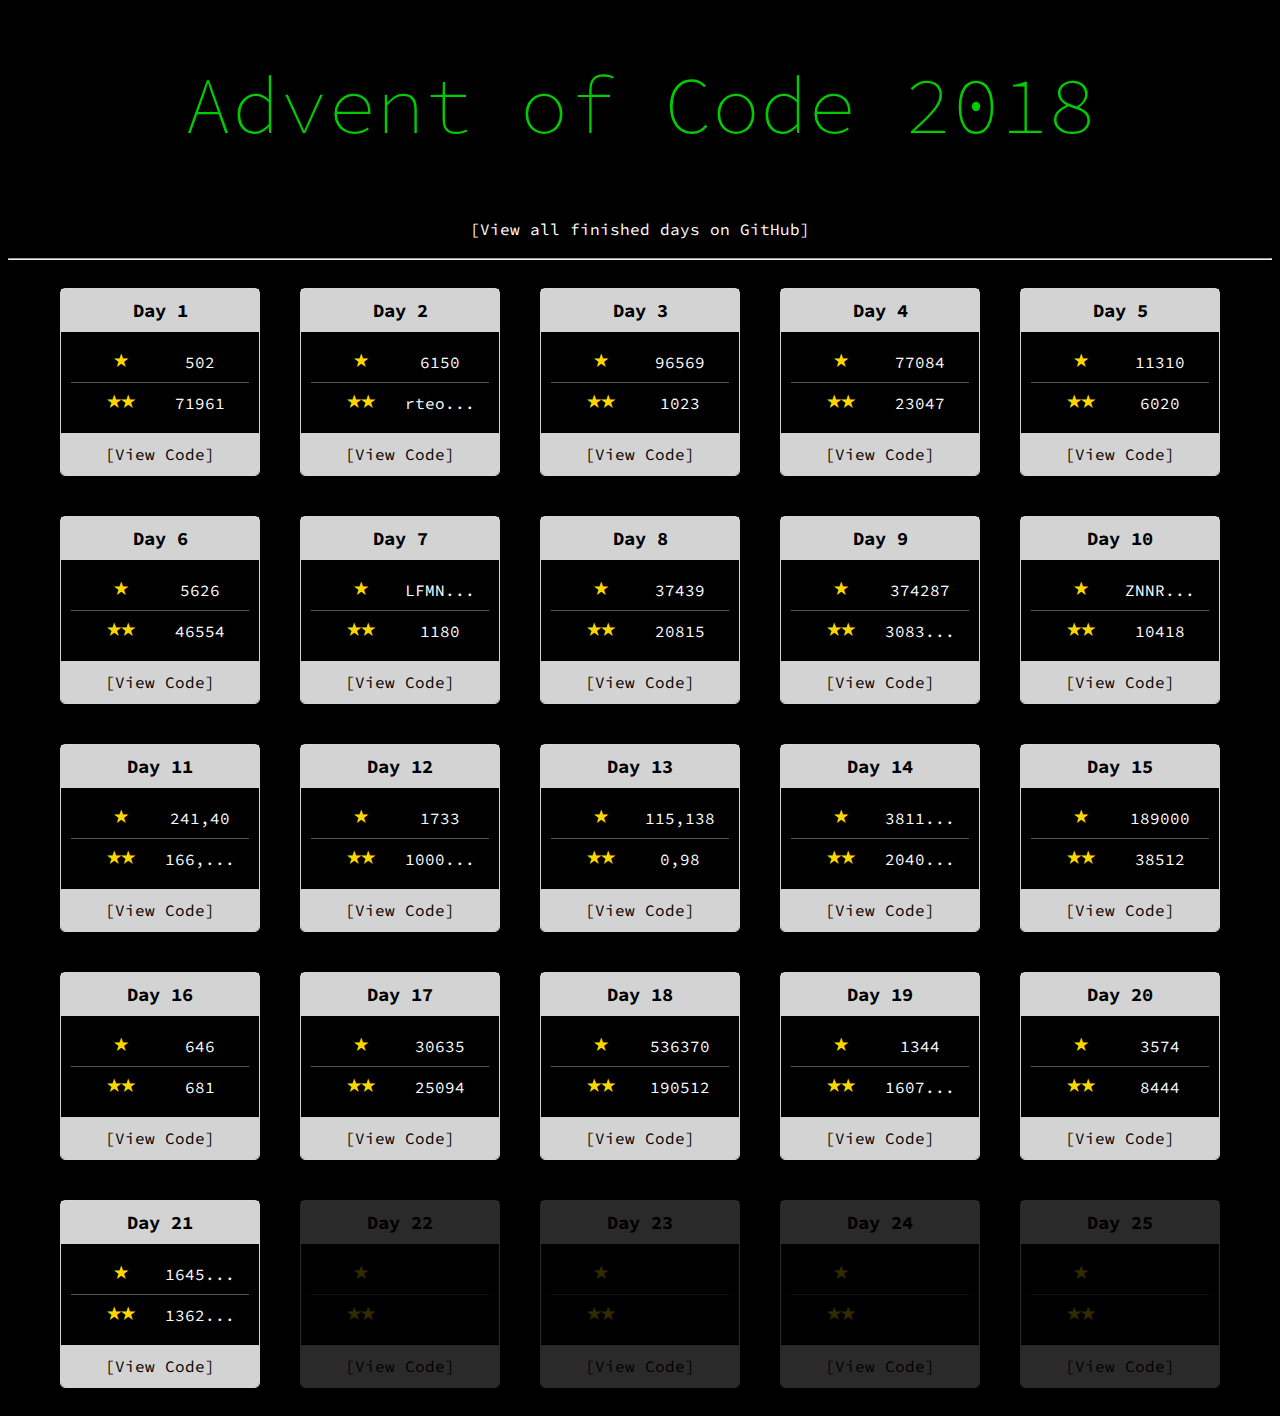
==== index.html @ bf82c356 "Day 21 Complete" ====
<!DOCTYPE html>
<html lang="en" dir="ltr">
    <head>
        <meta charset="utf-8">
        <title></title>
        <link href="https://fonts.googleapis.com/css?family=Source+Code+Pro" rel="stylesheet">
        <link rel="stylesheet" href="https://use.fontawesome.com/releases/v5.6.1/css/all.css" integrity="sha384-gfdkjb5BdAXd+lj+gudLWI+BXq4IuLW5IT+brZEZsLFm++aCMlF1V92rMkPaX4PP" crossorigin="anonymous">
        <link type="text/css" rel="stylesheet" href="style.css">
        <style></style>
    </head>
    <body>
        <h1><a href="https://adventofcode.com/2018">Advent of Code 2018</a></h1>
        
        <a class="link inverted" href="https://github.com/Vyper248/advent-of-code-2018">[View all finished days on GitHub]</a>
                
        <hr>
        
        <div class="container"></div>
        
        <template>
            <div class="day">
                <h3>Day 1</h3>
                <div class="visualLink"><a target="_blank"></a></div>
                
                <div class="answers">
                    <div class="starGroup">
                        <h4>&#9733;</h4>
                        <div class="answer one">
                        
                        </div>
                        <div class="popupAnswer hidden"></div>
                    </div>
                    
                    <div class="starGroup">
                        <h4>&#9733;&#9733;</h4>
                        <div class="answer two">
                        
                        </div>
                        <div class="popupAnswer hidden"></div>
                    </div>
                </div>
                
                <a class="link" href="">[View Code]</a>
            </div>
        </template>
        
        <script>
        
            const days = [
                {first: 502, second: 71961},
                {first: 6150, second: 'rteotyxzbodglnpkudawhijsc'},
                {first: 96569, second: 1023},
                {first: 77084, second: 23047},
                {first: 11310, second: 6020},
                {first: 5626, second: 46554},
                {first: 'LFMNJRTQVZCHIABKPXYEUGWDSO', second: 1180},
                {first: 37439, second: 20815},
                {first: 374287, second: 3083412635},
                {first: 'ZNNRZJXP', second: 10418},
                {first: '241,40', second: '166,75,12'},
                {first: 1733, second: 1000000000508},
                {first: '115,138', second: '0,98'},
                {first: 3811491411, second: 20408083},
                {first: 189000, second: 38512},
                {first: 646, second: 681},
                {first: 30635, second: 25094, visual:'visuals/day17Visual.html'},
                {first: 536370, second: 190512, visual:'visuals/day18Visual.html'},
                {first: 1344, second: 16078144},
                {first: 3574, second: 8444, visual:'visuals/day20Visual.html'},
                {first: 16457176, second: 13625951},
                {first: 0, second: 0},
                {first: 0, second: 0},
                {first: 0, second: 0},
                {first: 0, second: 0},
            ];
            
            const container = document.querySelector('.container');
            const template = document.querySelector('template').content;
            
            days.forEach((day,i) => {
                const dayNode = template.cloneNode(true);
                
                day.first = checkLength(dayNode, day.first, 'one');
                day.second = checkLength(dayNode, day.second, 'two');
                
                dayNode.querySelector('h3').innerText = 'Day '+(i+1);
                dayNode.querySelector('.answer.one').innerHTML = day.first || '';
                dayNode.querySelector('.answer.two').innerHTML = day.second || '';
                dayNode.querySelector('.link').setAttribute('href', 'https://github.com/Vyper248/advent-of-code-2018/blob/master/day'+(i+1)+'.js');
                
                if (day.first === 0 && day.second === 0){
                    dayNode.querySelector('.day').classList.add('empty');
                    dayNode.querySelector('.link').removeAttribute('href');
                }
                
                if (day.visual && day.visual.length > 0){
                    let link = dayNode.querySelector('.visualLink a');
                    link.setAttribute('href', day.visual);
                    link.innerHTML = '<i class="fas fa-eye"></i>';
                }
                
                container.appendChild(dayNode);
            });
            
            function checkLength(dayNode, answer, className){
                if (answer.toString().length > 7) {
                    const popup = dayNode.querySelector(`.answer.${className} + .popupAnswer`);
                    popup.innerHTML = answer;
                    popup.classList.remove('hidden');
                    return answer.toString().substr(0,4) + '...';
                }
                return answer;
            }
        
        </script>
    </body>
</html>
---- style.css ----
:root {
    --textColor: #00cc00;
}

* {
    box-sizing: border-box;
}

body {
    background-color: black;
    color: var(--textColor);
    text-align: center;
    font-family: "Source Code Pro", monospace;
}

h1 {
    text-align: center;
    font-size: 5em;
    font-weight: 100;
}

h1 a {
    color: var(--textColor);
    text-decoration: none;
}

h3 {
    background-color: lightgray;
    color: black;
    margin: 0px;
    padding: 10px;
}

h4 {
    margin: 0px;
    position: relative;
    top: -2px;
    color: gold;
}

.container {
    max-width: 1440px;
    display: flex;
    flex-wrap: wrap;
    justify-content: center;
    margin: auto;
}

.day {
    width: 200px;
    border: 1px solid lightgray;
    border-radius: 5px;
    margin: 20px;
    position: relative;
}

.day.empty {
    opacity: 0.2;
}

.answers {
    padding: 10px;
}

.answer {
    color: white;
}

.answer:hover + .popupAnswer {
    opacity: 1;
    z-index: 2;
}

.popupAnswer:hover {
    opacity: 1;
    z-index: 2;
}

.popupAnswer {
    opacity: 0;
    position: absolute;
    left: 130px;
    top: 0px;
    border: 1px solid var(--textColor);
    padding: 10px;
    border-radius: 10px;
    background-color: black;
    z-index: -1;
    transform: translate(-50%, 0%);
    transition: 0.3s;
    color: white;
}

.popupAnswer.hidden {
    display: none;
}

.starGroup {
    display: flex;
    align-items: center;
    padding: 10px;
    position: relative;
}

.starGroup > h4, .starGroup > .answer {
    width: 50%;
}

.starGroup:first-of-type {
    border-bottom: 1px solid #555;
}

a.link {
    color: white;
    border: 1px solid black;
    padding: 10px;
    border-radius: 5px;
    text-decoration: none;
    transition: 0.3s;
    display: inline-block;
}

.link:hover {
    border-right-color: black;
    border-left-color: black;
    border-bottom-color: black;
    background-color: black;
    color: var(--textColor);
}

.link.inverted:hover {
    border-color: lightgray;
}

.day.empty .link:hover {
    background-color: lightgray;
    color: black;
    cursor: default;
}

.day a.link {
    border: 1px solid lightgray;
    padding: 10px;
    width: 100%;
    background-color: lightgray;
    color: black;
    border-radius: 0px 0px 4px 4px;
}

.visualLink {
    position: absolute;
    top: 10px;
    right: 10px;
    cursor: pointer;
    font-size: 1.3em;
}

.visualLink a {
    color: var(--textColor);
}
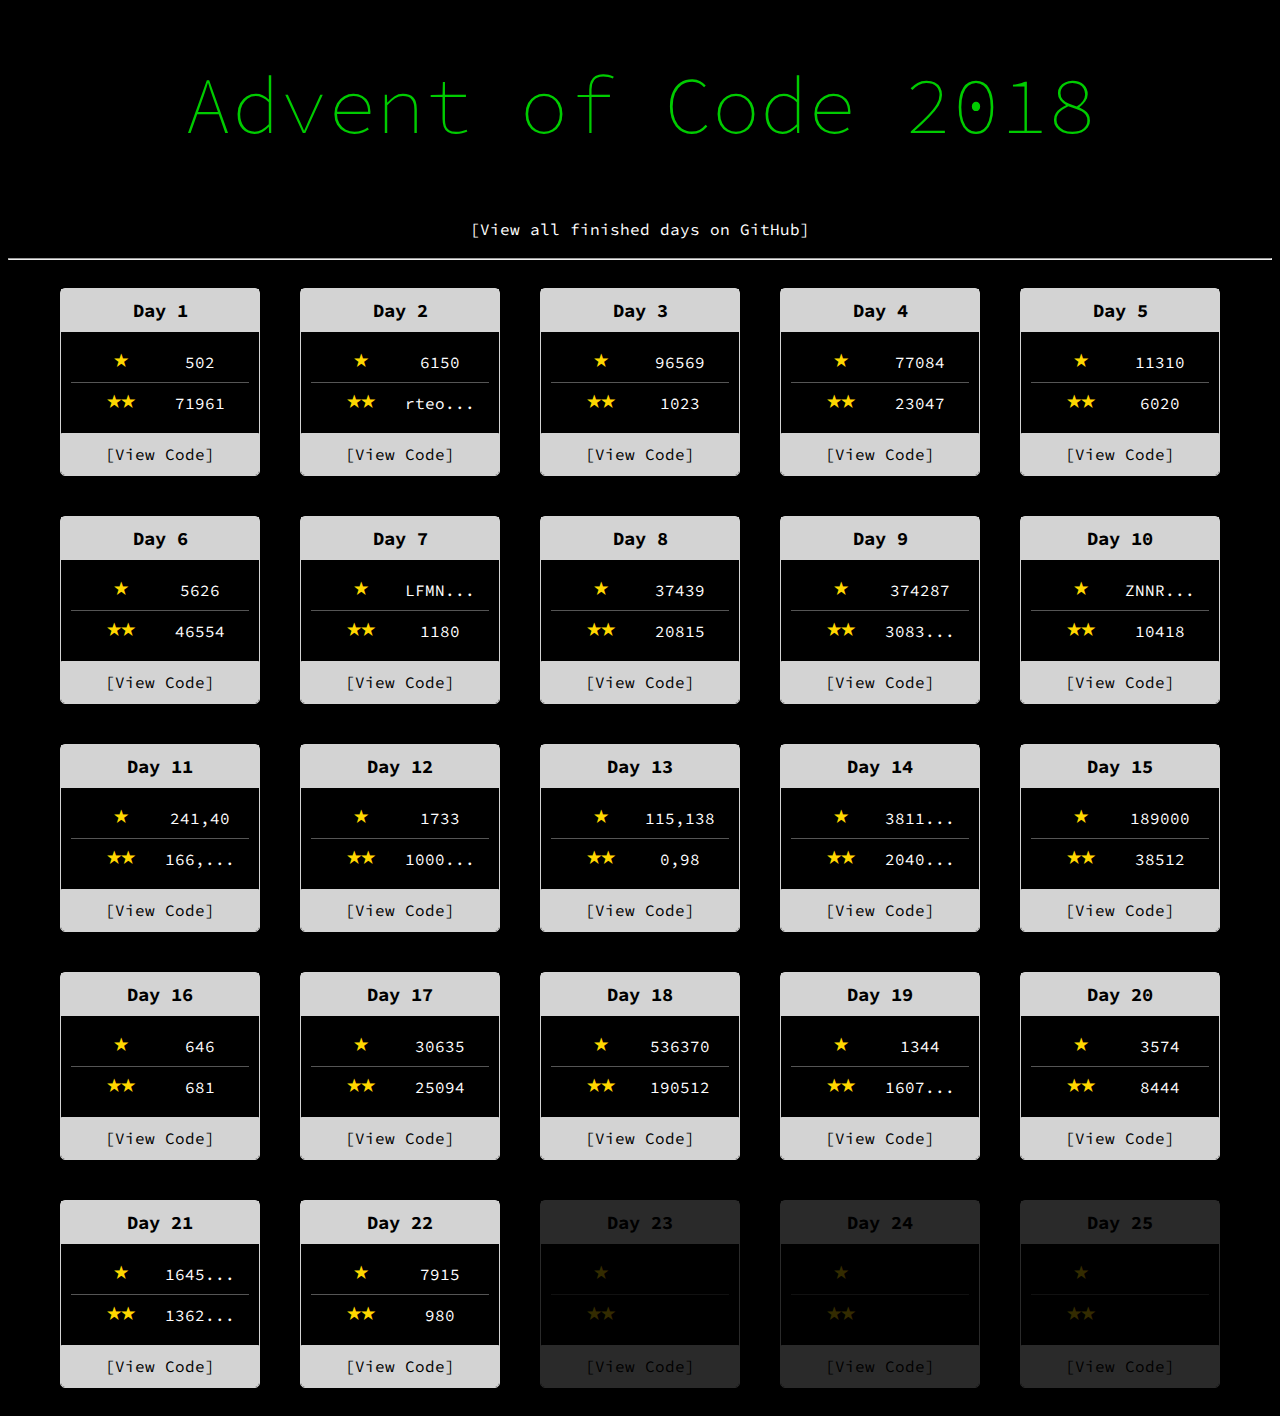
==== commit ae1e31e0: "Day 22 Complete" ====
--- a/index.html
+++ b/index.html
@@ -68,7 +68,7 @@
                 {first: 1344, second: 16078144},
                 {first: 3574, second: 8444, visual:'visuals/day20Visual.html'},
                 {first: 16457176, second: 13625951},
-                {first: 0, second: 0},
+                {first: 7915, second: 980},
                 {first: 0, second: 0},
                 {first: 0, second: 0},
                 {first: 0, second: 0},
--- a/style.css
+++ b/style.css
@@ -120,16 +120,9 @@
     display: inline-block;
 }
 
-.link:hover {
-    border-right-color: black;
-    border-left-color: black;
-    border-bottom-color: black;
-    background-color: black;
-    color: var(--textColor);
-}
-
 .link.inverted:hover {
     border-color: lightgray;
+    color: var(--textColor);
 }
 
 .day.empty .link:hover {
@@ -157,4 +150,12 @@
 
 .visualLink a {
     color: var(--textColor);
+}
+
+.day a.link:hover {
+    border-right-color: black;
+    border-left-color: black;
+    border-bottom-color: black;
+    background-color: black;
+    color: var(--textColor);
 }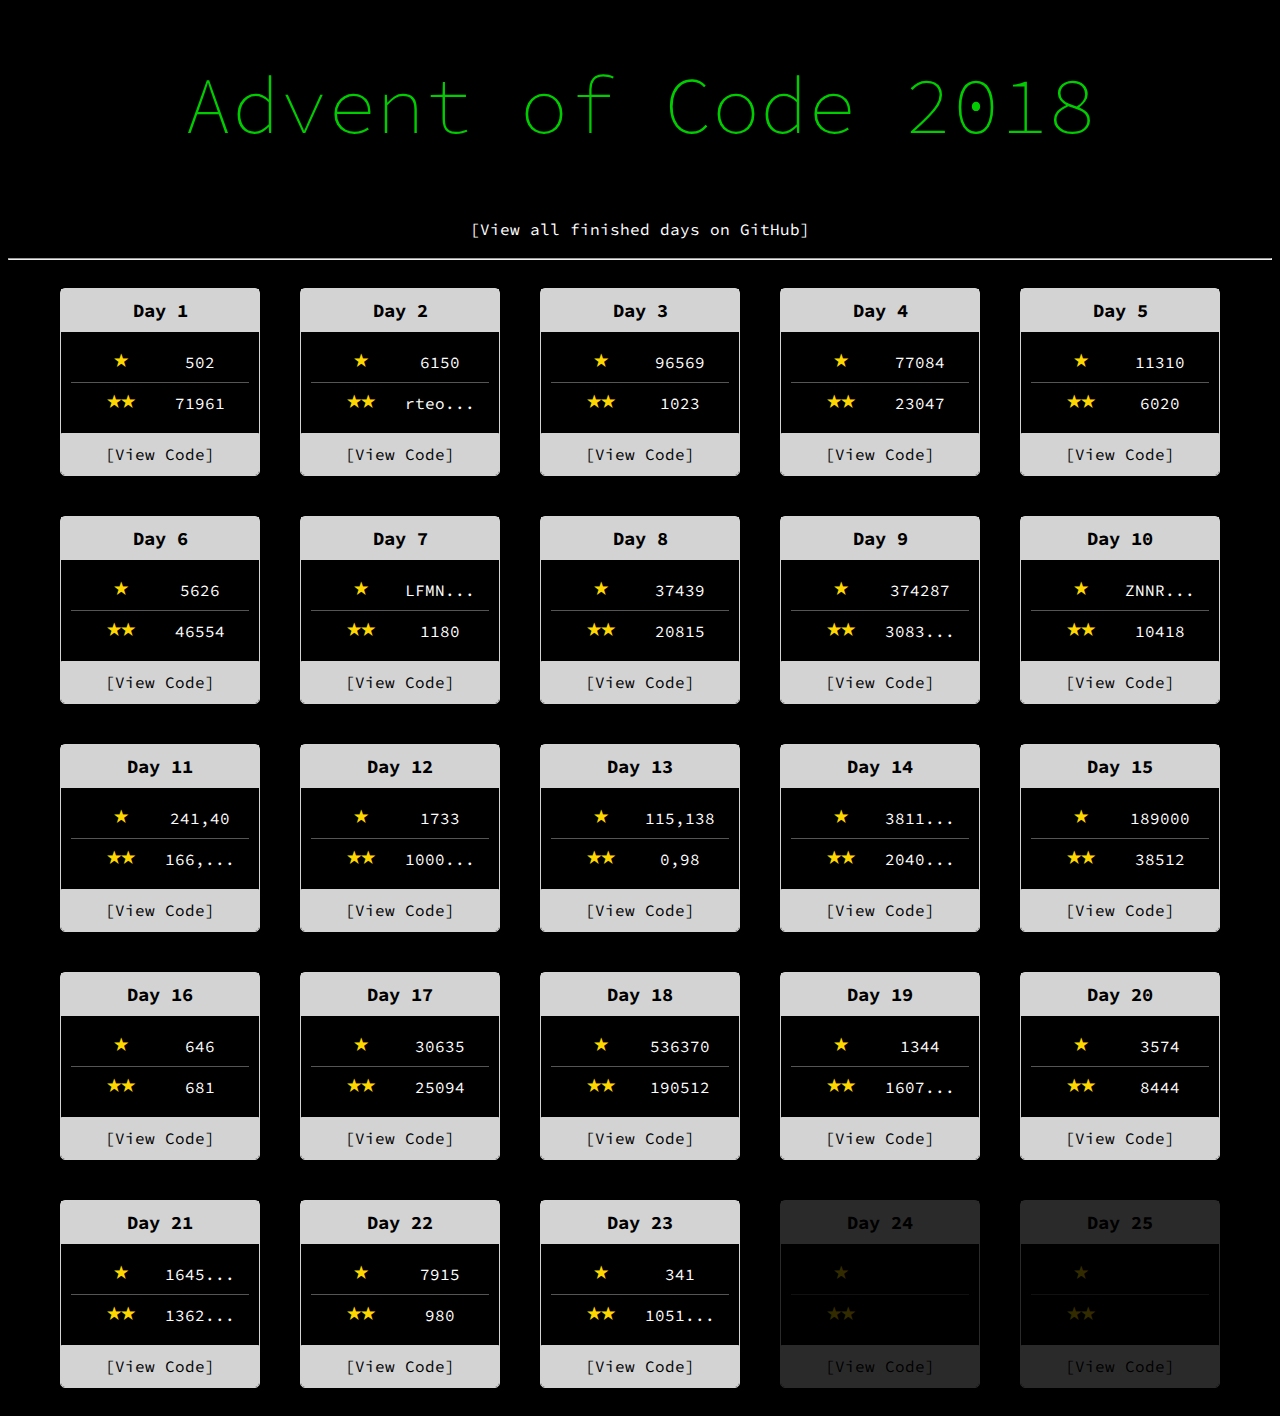
==== commit c7d2c757: "Day 23 Complete" ====
--- a/index.html
+++ b/index.html
@@ -69,7 +69,7 @@
                 {first: 3574, second: 8444, visual:'visuals/day20Visual.html'},
                 {first: 16457176, second: 13625951},
                 {first: 7915, second: 980},
-                {first: 0, second: 0},
+                {first: 341, second: 105191907},
                 {first: 0, second: 0},
                 {first: 0, second: 0},
             ];
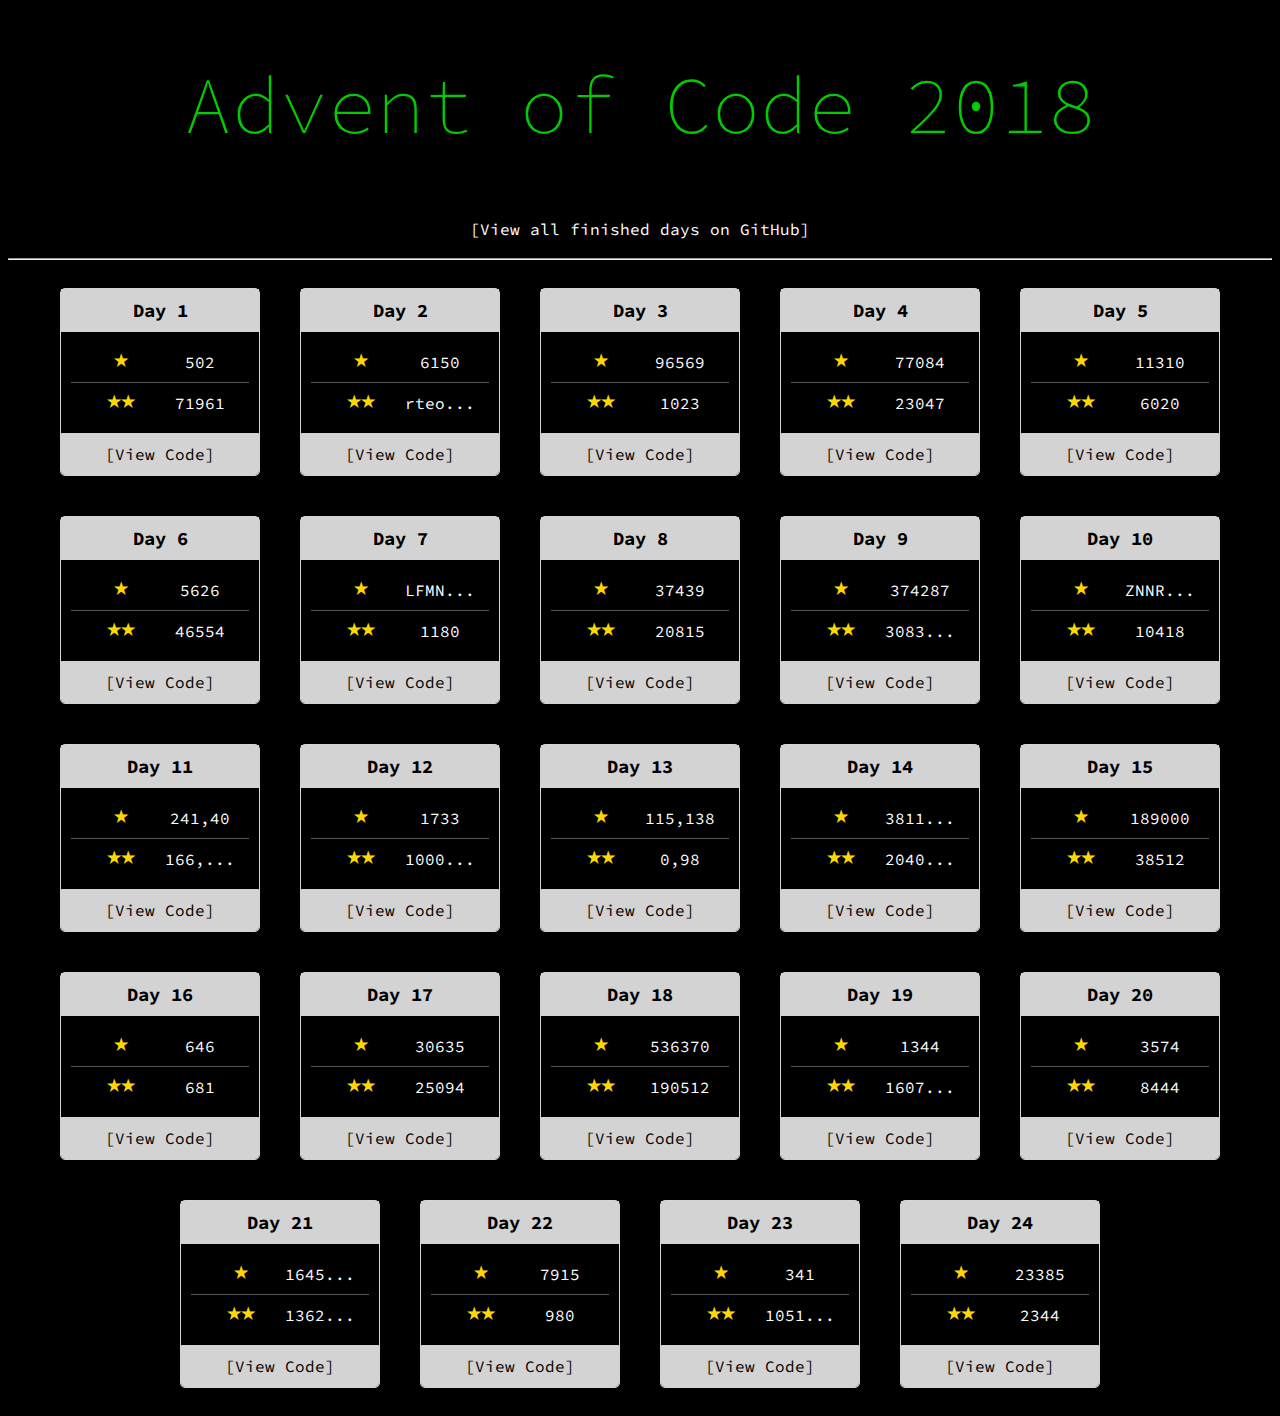
==== commit 85b93116: "Day 24 Complete" ====
--- a/index.html
+++ b/index.html
@@ -70,8 +70,8 @@
                 {first: 16457176, second: 13625951},
                 {first: 7915, second: 980},
                 {first: 341, second: 105191907},
-                {first: 0, second: 0},
-                {first: 0, second: 0},
+                {first: 23385, second: 2344},
+                // {first: 0, second: 0},
             ];
             
             const container = document.querySelector('.container');
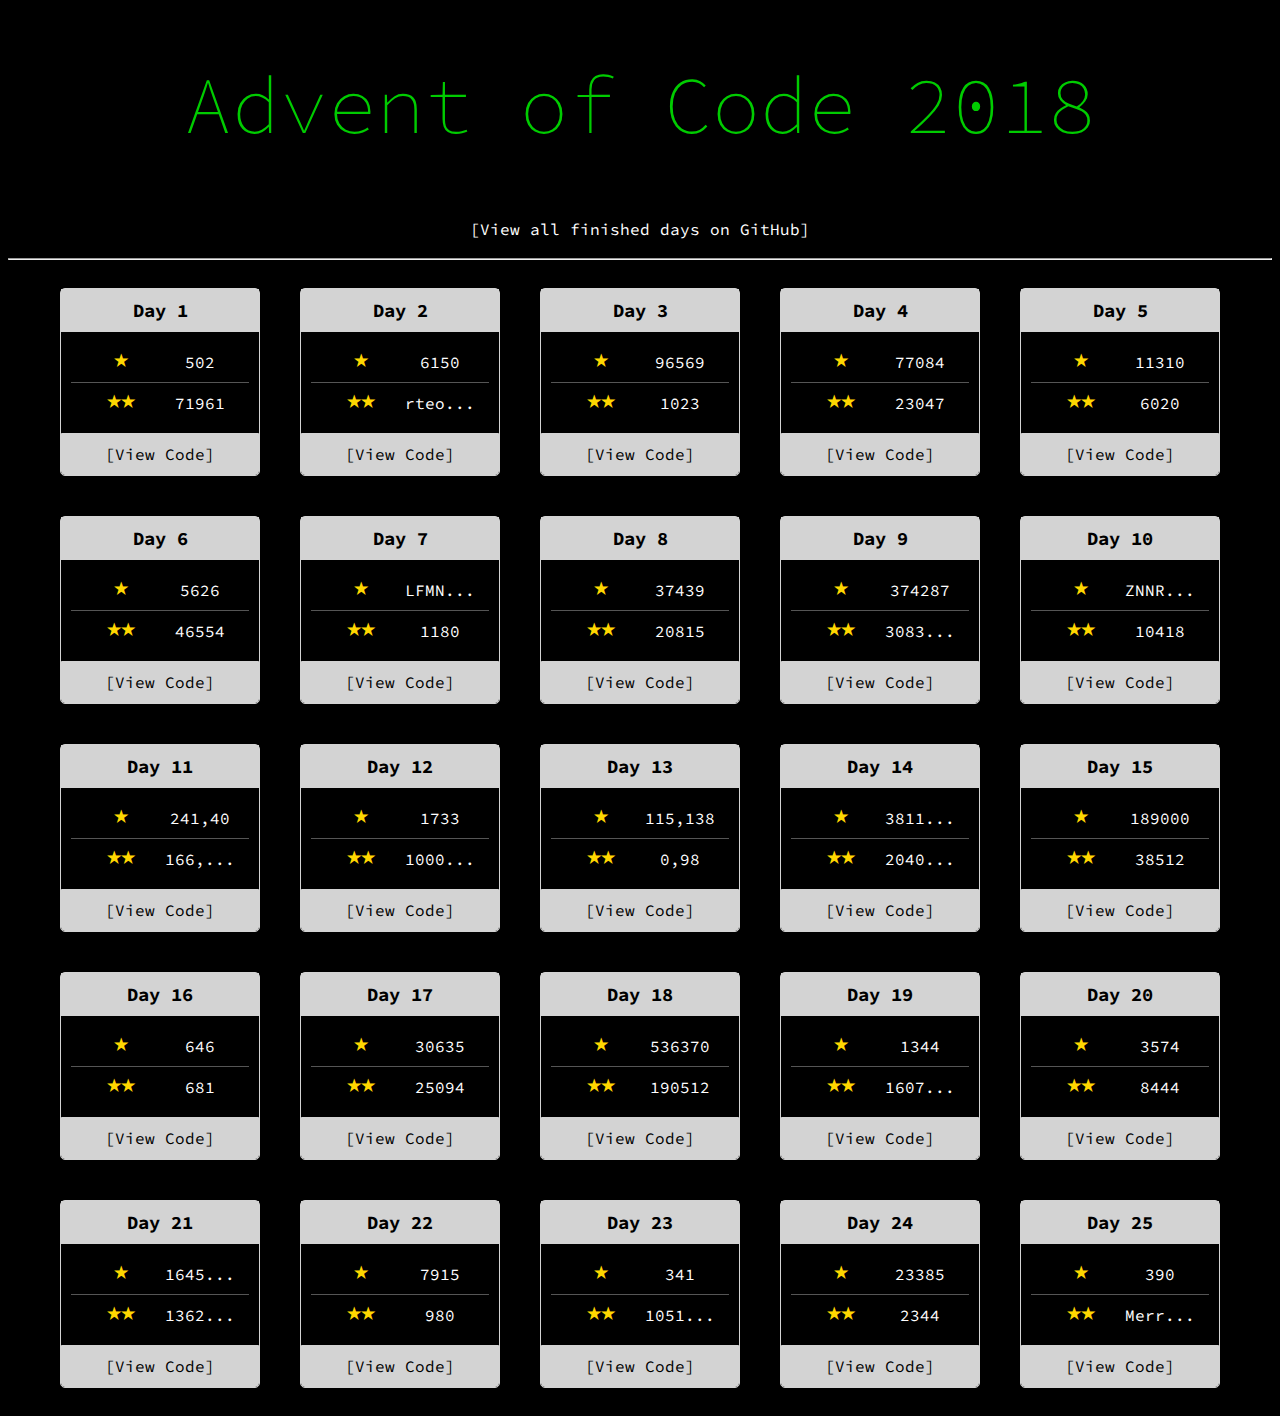
==== commit bfd70493: "Day 25 Complete" ====
--- a/index.html
+++ b/index.html
@@ -71,7 +71,7 @@
                 {first: 7915, second: 980},
                 {first: 341, second: 105191907},
                 {first: 23385, second: 2344},
-                // {first: 0, second: 0},
+                {first: 390, second: 'Merry Christmas!'},
             ];
             
             const container = document.querySelector('.container');
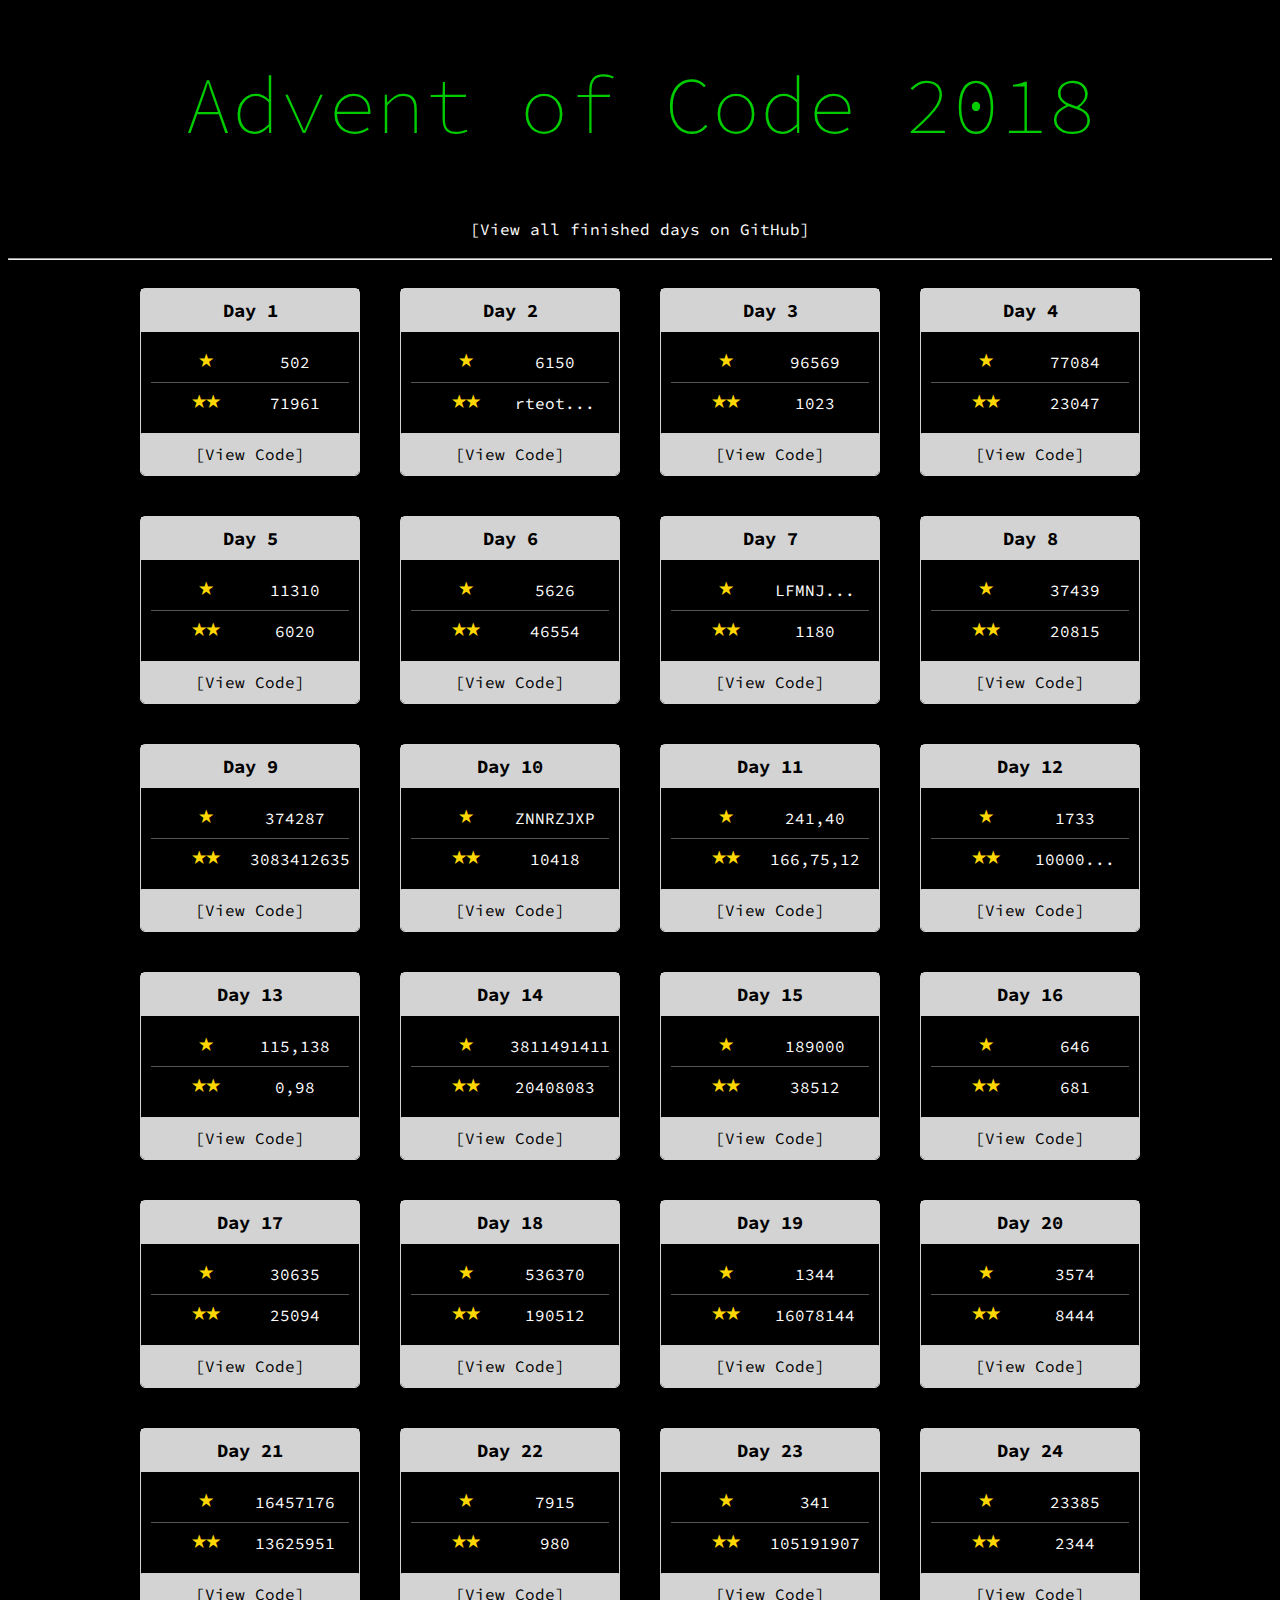
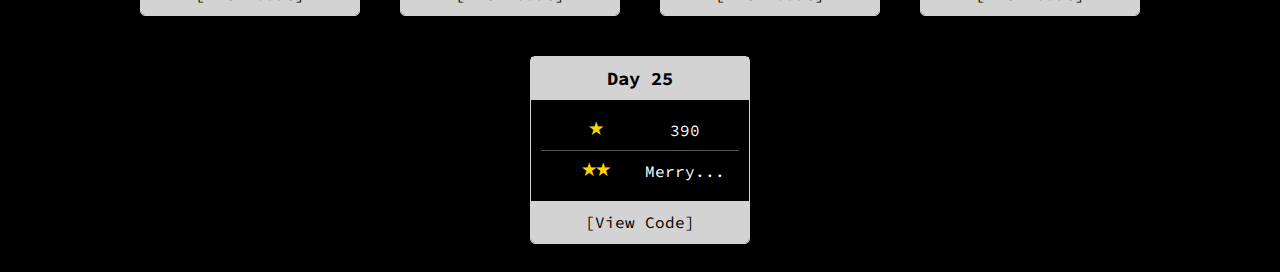
==== commit 02bacc04: "Allowed extra space for answers" ====
--- a/index.html
+++ b/index.html
@@ -103,11 +103,11 @@
             });
             
             function checkLength(dayNode, answer, className){
-                if (answer.toString().length > 7) {
+                if (answer.toString().length > 10) {
                     const popup = dayNode.querySelector(`.answer.${className} + .popupAnswer`);
                     popup.innerHTML = answer;
                     popup.classList.remove('hidden');
-                    return answer.toString().substr(0,4) + '...';
+                    return answer.toString().substr(0,5) + '...';
                 }
                 return answer;
             }
--- a/style.css
+++ b/style.css
@@ -47,7 +47,7 @@
 }
 
 .day {
-    width: 200px;
+    width: 220px;
     border: 1px solid lightgray;
     border-radius: 5px;
     margin: 20px;
